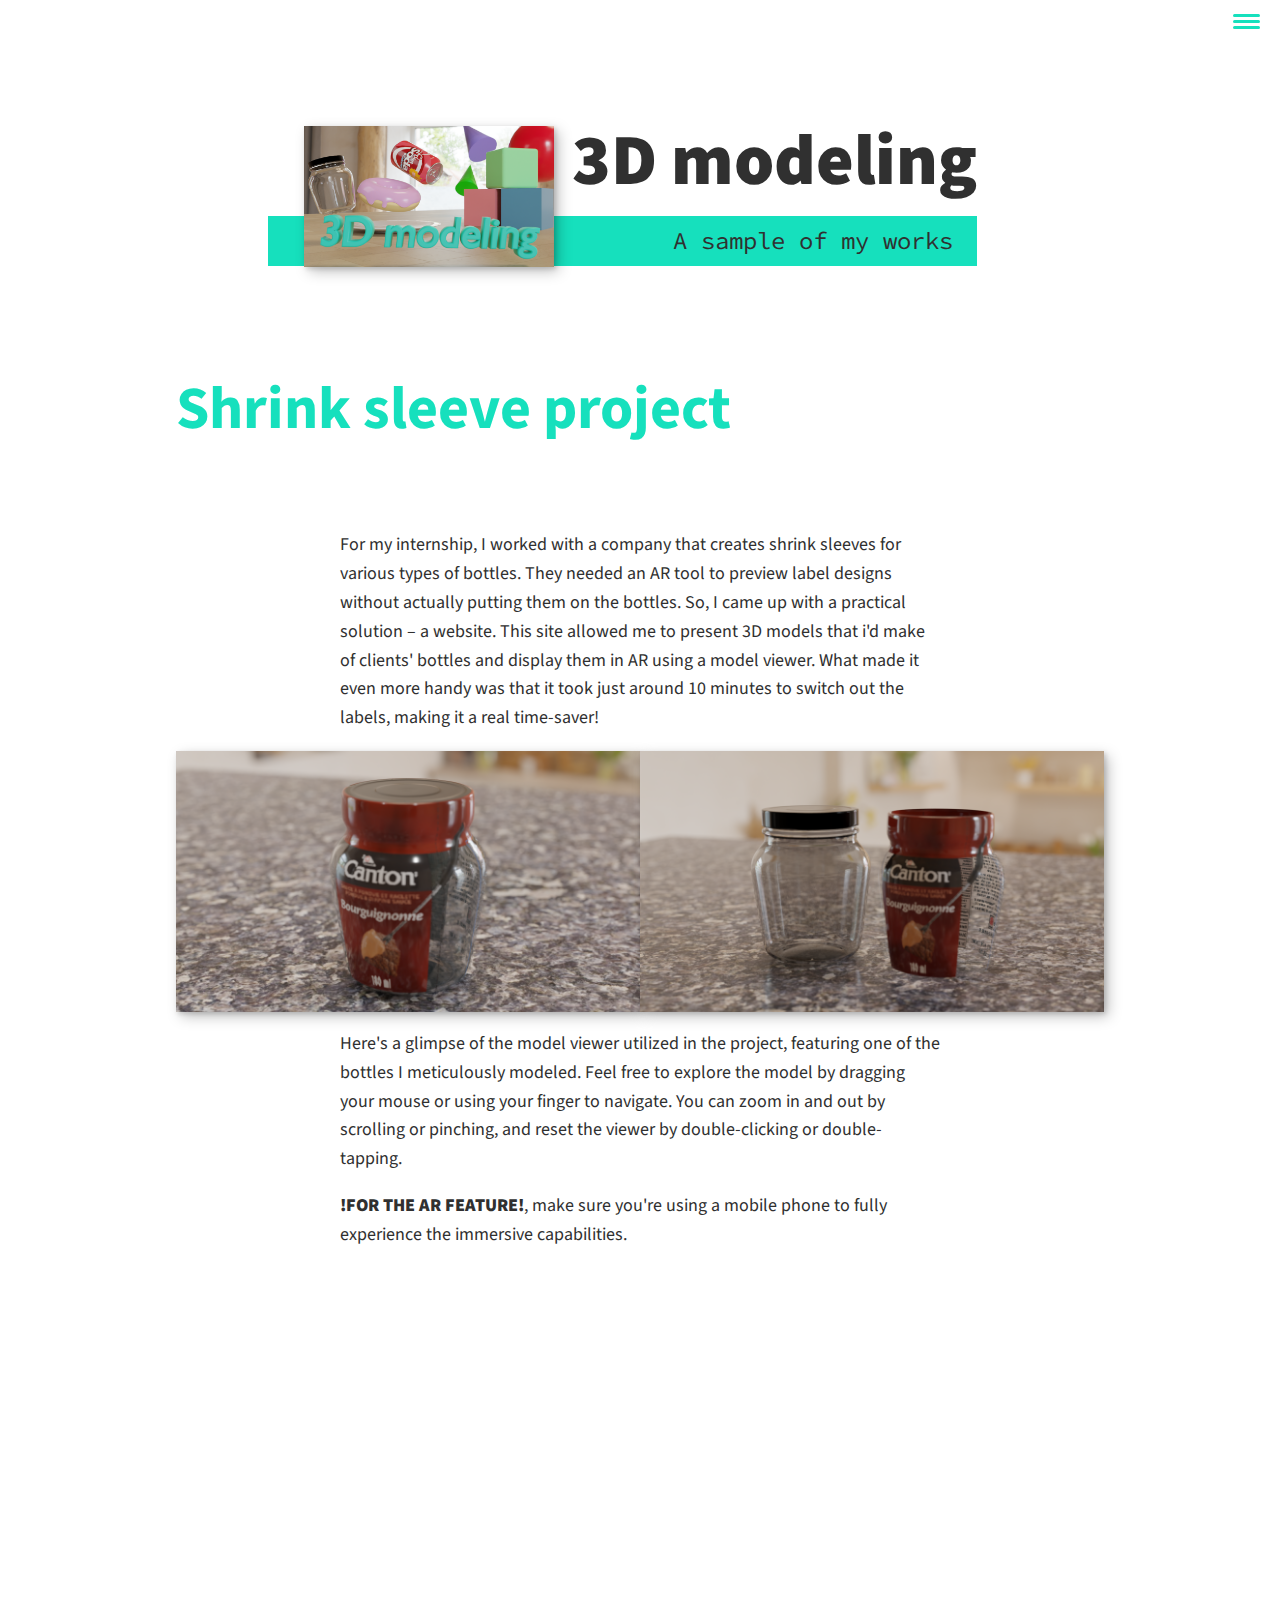
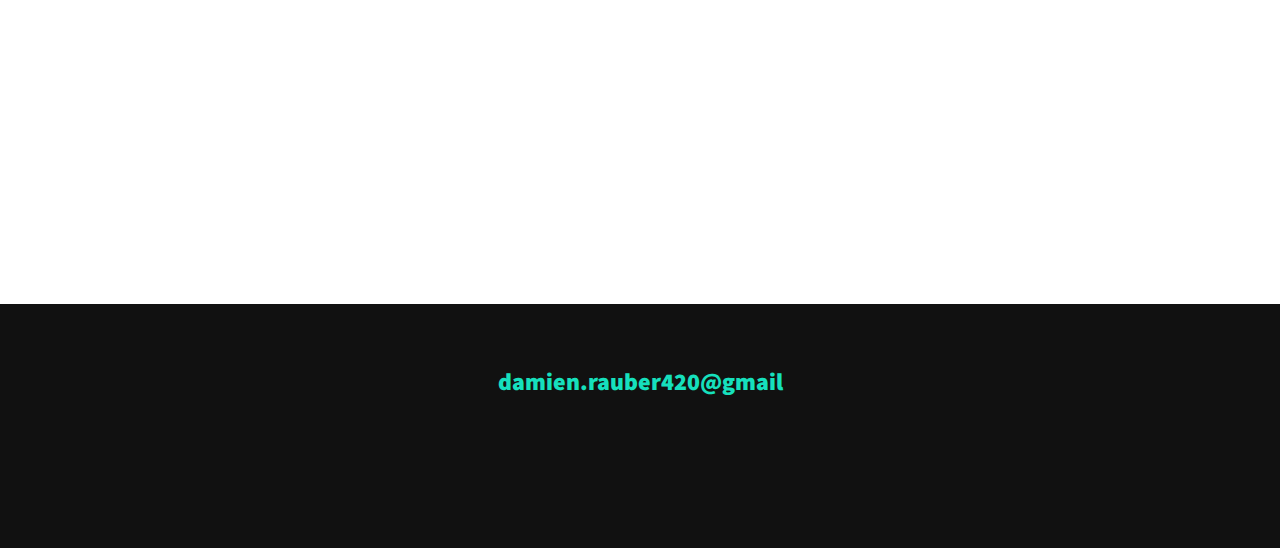
==== 3d_modeling_page.html @ b36ffe8a "Update 3d_modeling_page.html" ====
<!DOCTYPE html>
<html lang="en">
    <head>
	    <meta charset="UTF-8">
		<meta name="viewport" content="width=device-width, initial-scale=1.0">
		<title>Damien Rauber portfolio</title>
		<link rel="stylesheet"
		href="https://cdnjs.cloudflare.com/ajax/libs/normalize/7.0.0/normalize.min.css">
		<link rel="stylesheet"
		href="https://cdnjs.cloudflare.com/ajax/libs/font-awesome/5.11.2/css/all.css" integrity="sha256-46qynGAkLSFpVbEBog43gvNhfrOj+BmwXdxFgVK/Kvc=" crossorigin="anonymous"/>
	   
	   <!-- Model Viewer -->
	   <script type="module"
	   src="https://ajax.googleapis.com/ajax/libs/model-viewer/3.3.0/model-viewer.min.js"></script>
		
		<!-- update with own fonts later -->
		<link href="https://fonts.googleapis.com/css?family=Source+Code+Pro:400,900|Source+Sans+Pro:300,900&display=swap" rel="stylesheet">
		
		
		<link rel="stylesheet" href="css/style.css">
	
	
</head>
	<body>
		<header>
			<div class="logo">
				<img src="assets/images/portfolio_title.png" alt="">
			</div>
			<button class="nav-toggle" aria-label="toggle navigation">
				<span class="hamburger"></span>
			</button>
			<nav class="nav">
				<ul class="nav__list">
					<li class="nav__item"><a href="index.html" class="nav__link">Home</a></li>
					<li class="nav__item"><a href="index.html#services" class="nav__link">My service</a></li>
					<li class="nav__item"><a href="index.html#about" class="nav__link">About me</a></li>
					<li class="nav__item"><a href="index.html#work" class="nav__link">My works</a></li>
				</ul>
			</nav>
		</header>
		
		<!-- Introduction -->
		<section class ="intro" id="home">
			<h1 class="section__title section__title--intro">
				<strong>3D modeling</strong>
			</h1>
			<p class="section__subtitle section__subtitle--intro">A sample of my works</p>
			<img src="assets/images/3D_modeling_image.png" alt="The banner for my 3D modeling works" class="intro__img">
		</section>
		
		<div class="portfolio-item-individual">
			<h2 class="section__title section__title--services">Shrink sleeve project</h2>
			<p>For my internship, I worked with a company that creates shrink sleeves for various types of bottles. 
			They needed an AR tool to preview label designs without actually putting them on the bottles. 
			So, I came up with a practical solution – a website. This site allowed me to present 3D models that i'd make of clients' bottles and display them in AR using a model viewer.
			What made it even more handy was that it took just around 10 minutes to switch out the labels, making it a real time-saver!</p>
			
			<div class="portfolio">
				<img src="assets/images/portfolio_works/Canton_01.png" alt="a 3d model of a sauce bottle" class="portfolio_item_image">
				<img src="assets/images/portfolio_works/Canton_label_sbs.png" alt="a 3d model of a sauce bottle and label" class="portfolio_item_image">
			</div>
			
			<p>Here's a glimpse of the model viewer utilized in the project, featuring one of the bottles I meticulously modeled.
			Feel free to explore the model by dragging your mouse or using your finger to navigate. You can zoom in and out by scrolling or pinching,
			and reset the viewer by double-clicking or double-tapping.</p>
			
			<p><strong>!FOR THE AR FEATURE!</strong>, make sure you're using a mobile phone to fully experience the immersive capabilities.</p>
			
			<model-viewer 
			class="model_viewer"
			alt="Canton bottle 3D model"
			src="assets/models/canton_bottle.glb"
			camera-controls touch-action="pan-y" 
			ar
			ar-modes="webxr scene-viewer quick-look"
			ar environment-image="assets/environment/poly_haven_studio_1k.hdr">
			
			</model-viewer>
		
		</div>
	 
	 <!-- Footer -->
	 <footer class="footer">
		<a href="mailto:damien.rauber420@gmail.com" class="footer__link">damien.rauber420@gmail</a>
		<ul class="social-list">
			<li class="social-list__item">
				<a class="social-list__link" href="https://facebook.com">
					<i class="fa-brands fa-facebook"></i>
				</a>
			</li>
			
			<li class="social-list__item">
				<a class="social-list__link" href="<!-- put link to website here -->">
					<!-- Put new icons from font awesome here -->
				</a>
			</li>
		</ul>
	 </footer>
	 
	 <script src="js/index.js"></script>
	 
	</body>
</html>
---- css/style.css ----
*,
*::before,
*::after {
	box-sizing: border-box;
}

/* custom properties, update for own design */

:root {
	--ff-primary: 'Source Sans Pro', sans-serif; 
	--ff-secondary:'Source Code Pro', monospace;
	
	--fw-reg: 300;
	--fw-bold: 900;
	
	--clr-light: #fff;
	--clr-dark: #303030;
	--clr-accent: #16e0bd;
	
	--fs-h1: 3rem;
	--fs-h2: 2.23rem;
	--fs-h3: 1.25rem;
	--fs-body: 1rem;
	
	--bs: 0.25em 0.25em 0.75em rgba(0,0,0,.25),
	0.125em 0.125em 0.25em rgba(0,0,0,.15);
	
}

@media (min-width: 800px) {
	:root {
		--fs-h1: 4.5rem;
		--fs-h2: 3.75rem;
	    --fs-h3: 1.5rem;
		--fs-body: 1.125rem;
	}
}

/* General styles */


html {
	scroll-behavior: smooth;
}

body {
	background: var(--clr-light);
	color: var(--clr-dark);
	margin: 0;
	font-family: var(--ff-primary);
	font-size: var(--fs-body);
	line-height: 1.6;
}

section {
	padding: 5em 2em;
}

img {
	display: block;
	max-width: 100%;
}

strong {font-weight: var(--fw-bold)}

:focus {
	outline: 3px solid var(--clr-accent);
	outline-offset: 3px;
}

/* Buttons */

.btn {
	display: inline-block;
	padding: .5em 2.5em;
	background: var(--clr-accent);
	color: var(--clr-dark);
	text-decoration: none;
	cursor: pointer;
	font-size: .8em;
	text-transform: uppercase;
	letter-spacing: 2px;
	font-weight: var(--fw-bold);
	transition: transform 200ms ease-in-out;
}

.btn:hover {
	transform: scale(1.1)
}

/* Typography */

h1,
h2,
h3 {
	line-height: 1;
	margin: 0;
}

h1 { font-size: var(--fs-h1) }
h2 { font-size: var(--fs-h2) }
h3 { font-size: var(--fs-h3) }

.section__title{
	margin-bottom: .25em;
}

.section__title--intro {
	font-weight: var(--fw-reg);
}

.section__title--intro strong {
	display: block;
}

.section__subtitle{
	margin: 0;
	font-size: var(--fs-h3);
}

.section__subtitle--intro,
.section__subtitle--about {
	background: var(--clr-accent);
	padding: .25em 1em;
	font-family: var(--ff-secondary);
	margin-bottom: 1em;
}
.sec
tion__subtitle--work {
	color: var(--clr-accent);
	font-weight: var(--fw-bold);
	margin-bottom: 1em;
}

/* Header */

header {
	display: flex;
	justify-content: space-between;
	padding: 1em;
}

.logo {
	max-width: 100px;
}

.nav {
	position: fixed;
	background: var(--clr-dark);
	color: var(--clr-light);
	top: 0;
	bottom: 0;
	left: 0;
	right: 0;
	z-index: 100;
	
	transform: translateX(100%);
	transition: transform 250ms cubic-bezier(.5, 0, .5, 1);
}

.nav__list {
	list-style: none;
	display: flex;
	height: 100%;
	flex-direction: column;
	justify-content: space-evenly;
	align-items: center;
	margin: 0;
	padding: 0;
}

.nav__list {
	color: inherit;
	font-weight: var(--fw-bold);
	font-size: var(--fs-h2);
	text-decoration: none;
}

.nav__link:hover {
	color: var(--clr-accent);
}

.nav-toggle {
	padding: .5em;
	background: transparent;
	border: 0;
	cursor: pointer;
	position: absolute;
	right: 1em;
	top: 1em;
	z-index: 1000;
}

.nav-open .nav {
	transform: translateX(0);
}

.nav-open .nav-toggle {
	position: fixed;
}

.nav-open .hamburger {
	transform: rotate(.625turn);
}

.nav-open .hamburger::before {
	transform: rotate(90deg) translateX(-6px);
}

.nav-open .hamburger::after {
	opacity: 0;
}



.hamburger {
	display: block;
	position: relative;
}

.hamburger,
.hamburger::before,
.hamburger::after {
	background: var(--clr-accent);
	width: 2em;
	height: 3px;
	border-radius: 1em;
	transition: transform 250ms ease-in-out;
}

.hamburger::before,
.hamburger::after {
	content: '';
	position: absolute;
	left: 0;
	right:0;
}

.hamburger::before{ top: 6px; }
.hamburger::after { bottom: 6px } 

/* Intro section */

.intro {
	position: relative;
}

.intro__img {
	box-shadow: var(--bs);
}

.section__subtitle--intro {
	display: inline-block;
}

@media (min-width: 600px) {
	.intro {
		display: grid;
		width: min-content;
		margin: 0 auto;
		column-gap: 1em;
		grid-template-areas: "img title" "img subtitle";
		grid-template-columns: min-content max-content;
	}
	
	.intro__img {
		grid-area: img;
		min-width: 250px;
		position: relative;
		z-index: 2;
	}
	
	.section__subtitle--intro{
		align-self: start;
		grid-column: -1 / 1;
		grid-row: 2;
		text-align: right;
		position: relative;
		left: -1.5em;
		width: calc(100% + 1.5em);
	}
}


/* My services section */

.my-services {
	background-color: var(--clr-dark);
	background-image: url(../assets/images/My_serv_backg.png);
	background-size: cover;
	background-blend-mode: multiply;
	color: var(--clr-light);
	text-align: center;
}

.section__title--services {
	color: var(--clr-accent);
	position: relative;
}

.section__title--services::after {
	content: '';
	display: block;
	width: 2em;
	height: 1px;
	margin: 0.5em auto 1em;
	background: var(--clr-light);
	opacity: 0.25;
}

.services {
	margin-bottom: 4em;
}

.service {
	max-width: 500px;
	margin: 0 auto;
}


@media (min-width: 800px) {
	.services {
		display: flex;
		max-width: 1000px;
		margin-left: auto;
		margin-right: auto;
	}
	
	.service + .service {
		margin-left: 2em;
	} 
}


.about-me {
	max-width: 1000px;
	margin: 0 auto;
}

.about-me__img {
	box-shadow: var(--bs);
}

@media (min-width: 600px) {
	.about-me {
		display: grid;
		grid-template-columns: 1fr 200px;
		grid-template-areas: 
			"title img"
			"subtitle img"
			"text img";
		column-gap: 2em;
	}

	.section__title--about {
		grid-area: title;
	}
	
	.section__subtitle--about {
		grid-column: 1 / -1;
		grid-row: 2;
		position: relative;
		left: -1em;
		width: calc(100% + 2em);
		padding-left: 1em;
		padding-right: calc(200px + 4em);
	}
	
	.about-me__img {
		grid-area: img;
		position: relative;
		z-index: 2;
	}
}
	
	
/* My Work */

.my-work {
	background-color: var(--clr-dark);
	color: var(--clr-light);
	text-align: center;
}

.portfolio {
	display: grid;
	grid-template-columns: repeat(auto-fit, minmax(300px, 1fr));
}

.portfolio__item {
	background: var(--clr-accent);
	overflow: hidden;
}

.portfolio__img {
	transition: transform 750ms cubic-bezier(.5, 0, .5, 1),
	opacity 250ms linear; 
}

.portfolio__item:focus {
	position: relative;
	z-index: 2;
}

.portfolio__img:hover,
.portfolio__item:focus .portfolio__img {
	transform: scale(1.2);
	opacity: .75;
}


/* footer */

.footer {
	background: #111;
	color: var(--clr-accent);
	text-align: center;
	padding: 2.5em 0;
	font-size: var(--fs-h3);
}
.footer a {
	color : inherit;
	text-decoration: none;
	}
	
.footer__link {
	font-weight: var(--fw-bold);
}

.footer-link:hover,
.social-list__link:hover {
	opacity: .7;
}

.footer-link:hover {
	text-decoration: underline;
}

.social-list {
	list-style: none;
	display: flex;
	justify-content: center;
	margin: 2em 0 0;
	padding: 0;
}

.social-list__item {
	margin: 0 .5em;
}

.social-list__link {
	padding: .5em;
}


/* individual portfolio item style */


.portfolio-item-individual {
	padding: 0 2em 2em;
	max-width: 1000px;
	margin: 0 auto;
}

.portfolio-item-individual p {
	max-width: 600px;
	margin-left: auto;
	margin-right: auto;
}

.portfolio_item_image {
	box-shadow: var(--bs);
}


.model_viewer {
	width: 400px;
    height: 600px;
	margin: auto;
	background-color: unset;
	display: flex;
	flex-direction: column;
	justify-content: space-around;
	align-items: center;
}


.video_player {
	width: 560px;
	height: 315px;
	display: block;
	margin-left: auto;
	margin-right: auto;
	text-align: center;
}
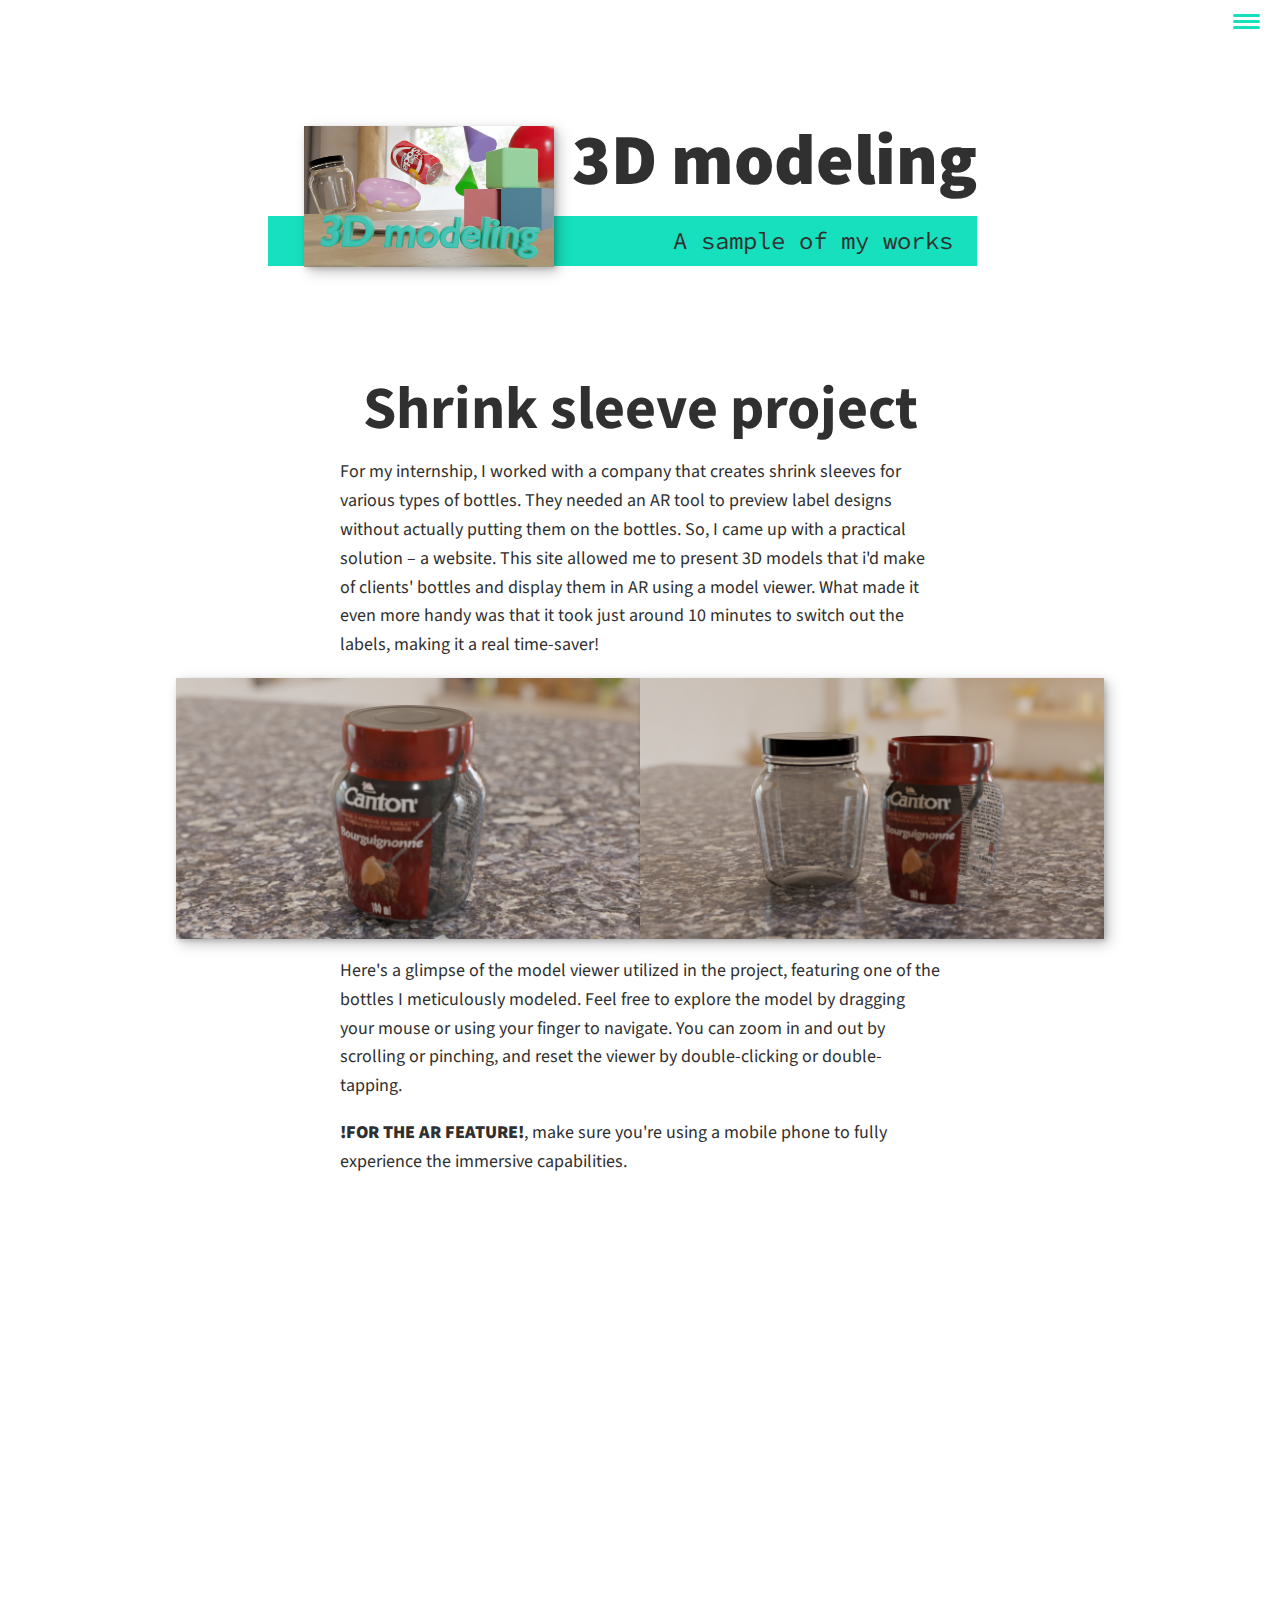
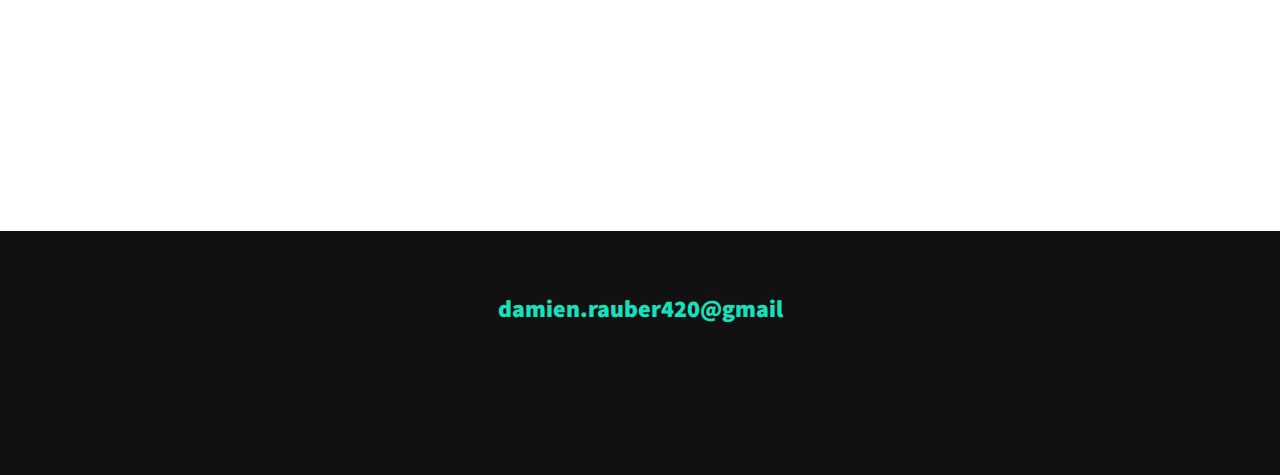
==== commit 3a9392f0: "update style css and 3d html" ====
--- a/3d_modeling_page.html
+++ b/3d_modeling_page.html
@@ -49,7 +49,9 @@
 		</section>
 		
 		<div class="portfolio-item-individual">
-			<h2 class="section__title section__title--services">Shrink sleeve project</h2>
+			<div>
+				<h2 class="portfolio_item_title">Shrink sleeve project</h2>
+			</div>
 			<p>For my internship, I worked with a company that creates shrink sleeves for various types of bottles. 
 			They needed an AR tool to preview label designs without actually putting them on the bottles. 
 			So, I came up with a practical solution – a website. This site allowed me to present 3D models that i'd make of clients' bottles and display them in AR using a model viewer.
--- a/css/style.css
+++ b/css/style.css
@@ -486,10 +486,16 @@
 
 
 .video_player {
-	width: 560px;
-	height: 315px;
-	display: block;
-	margin-left: auto;
-	margin-right: auto;
+	display: flex;
+	justify-content: center;
+	align-items: center;
+	margin: 0 auto;
+	max-width: 600px;
+}
+
+
+.portfolio_item_title {
+	color: var(--clr-dark);
 	text-align: center;
-}
+	margin: 0 auto;
+}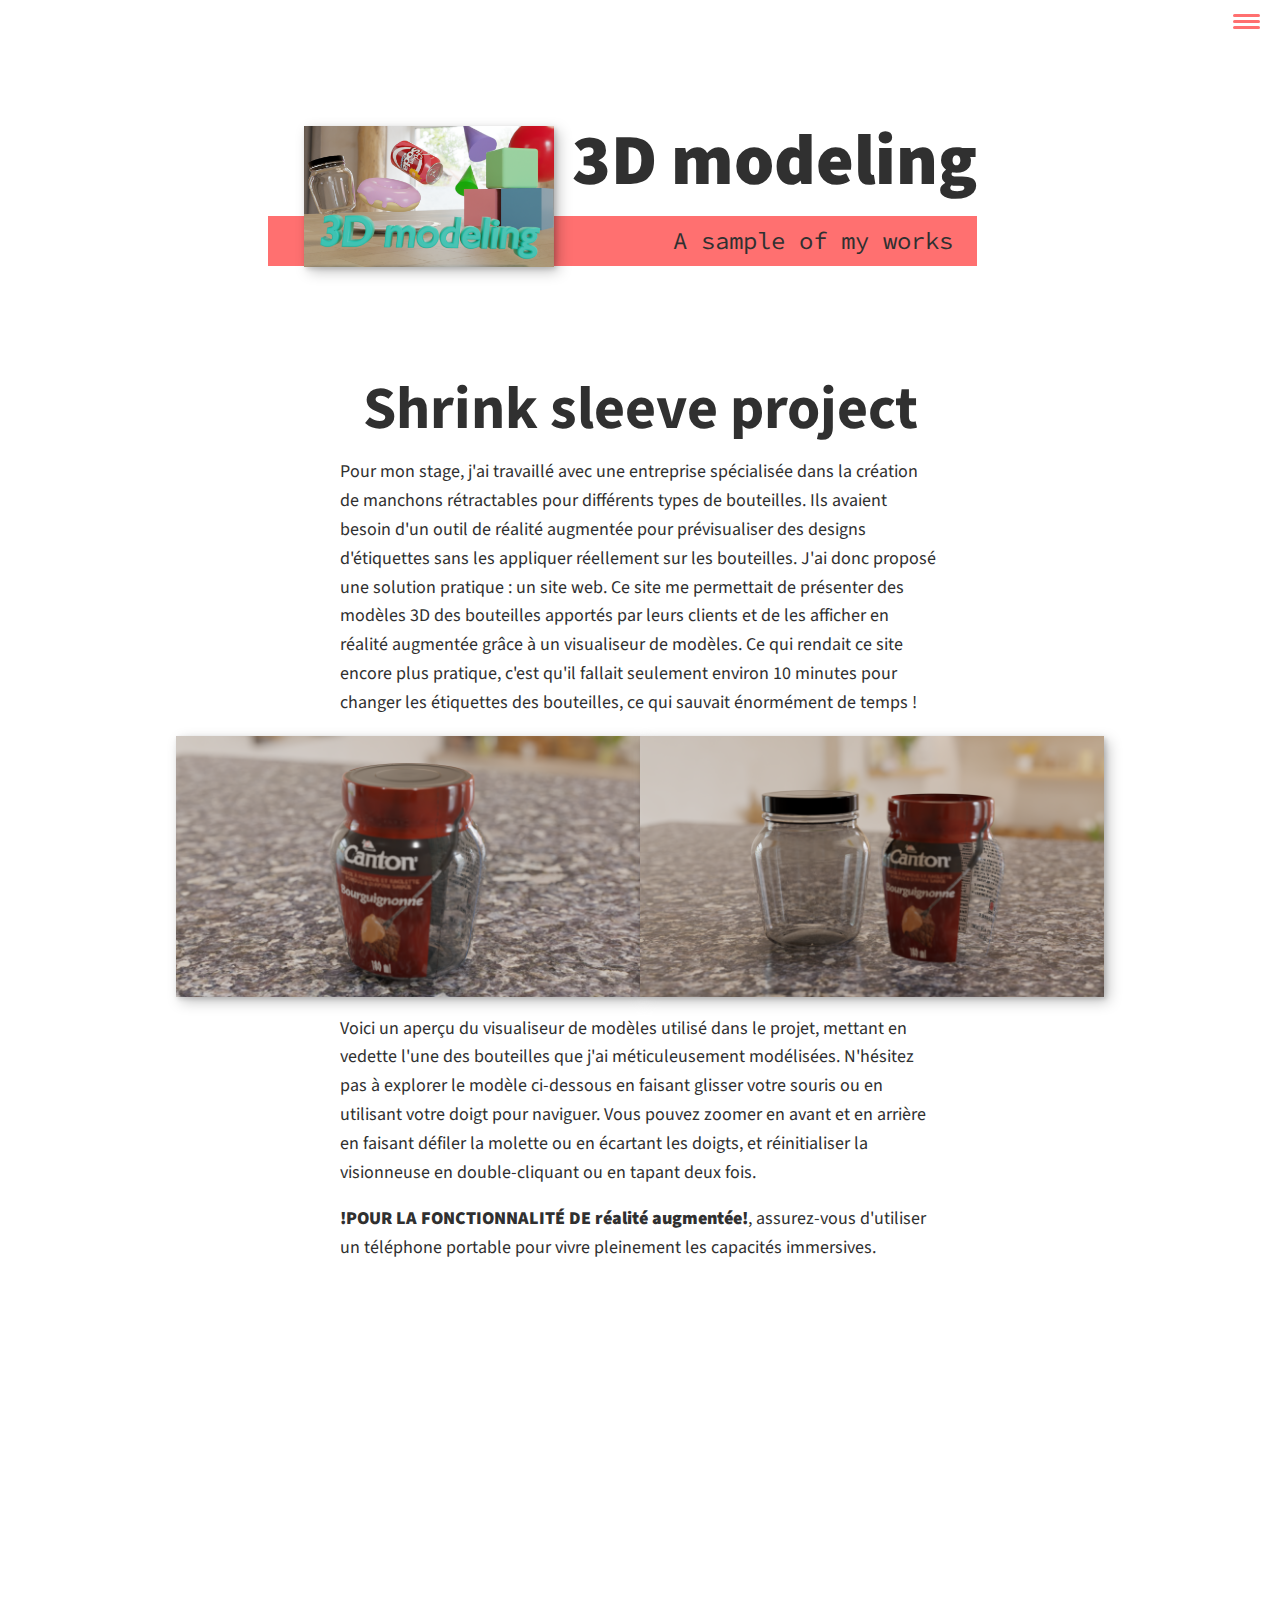
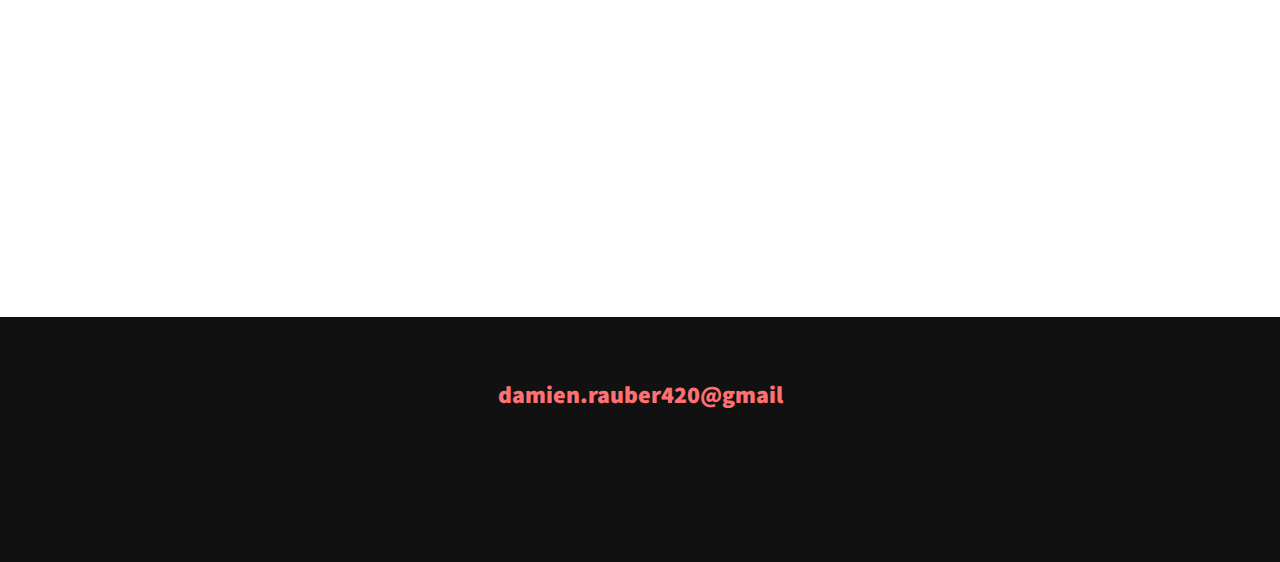
==== commit 41d8be94: "Update 3d_modeling_page.html" ====
--- a/3d_modeling_page.html
+++ b/3d_modeling_page.html
@@ -52,21 +52,23 @@
 			<div>
 				<h2 class="portfolio_item_title">Shrink sleeve project</h2>
 			</div>
-			<p>For my internship, I worked with a company that creates shrink sleeves for various types of bottles. 
-			They needed an AR tool to preview label designs without actually putting them on the bottles. 
-			So, I came up with a practical solution – a website. This site allowed me to present 3D models that i'd make of clients' bottles and display them in AR using a model viewer.
-			What made it even more handy was that it took just around 10 minutes to switch out the labels, making it a real time-saver!</p>
+			<p>Pour mon stage, j'ai travaillé avec une entreprise spécialisée dans la création de manchons rétractables pour différents
+			types de bouteilles. Ils avaient besoin d'un outil de réalité augmentée pour prévisualiser des designs d'étiquettes sans les
+			appliquer réellement sur les bouteilles. J'ai donc proposé une solution pratique : un site web. Ce site me permettait de
+			présenter des modèles 3D des bouteilles apportés par leurs clients et de les afficher en réalité augmentée grâce
+			à un visualiseur de modèles. Ce qui rendait ce site encore plus pratique, c'est qu'il fallait seulement environ 10 minutes
+			pour changer les étiquettes des bouteilles, ce qui sauvait énormément de temps !</p>
 			
 			<div class="portfolio">
 				<img src="assets/images/portfolio_works/Canton_01.png" alt="a 3d model of a sauce bottle" class="portfolio_item_image">
 				<img src="assets/images/portfolio_works/Canton_label_sbs.png" alt="a 3d model of a sauce bottle and label" class="portfolio_item_image">
 			</div>
 			
-			<p>Here's a glimpse of the model viewer utilized in the project, featuring one of the bottles I meticulously modeled.
-			Feel free to explore the model by dragging your mouse or using your finger to navigate. You can zoom in and out by scrolling or pinching,
-			and reset the viewer by double-clicking or double-tapping.</p>
+			<p>Voici un aperçu du visualiseur de modèles utilisé dans le projet, mettant en vedette l'une des bouteilles que j'ai méticuleusement modélisées.
+			N'hésitez pas à explorer le modèle ci-dessous en faisant glisser votre souris ou en utilisant votre doigt pour naviguer. Vous pouvez zoomer en avant
+			et en arrière en faisant défiler la molette ou en écartant les doigts, et réinitialiser la visionneuse en double-cliquant ou en tapant deux fois.</p>
 			
-			<p><strong>!FOR THE AR FEATURE!</strong>, make sure you're using a mobile phone to fully experience the immersive capabilities.</p>
+			<p><strong>!POUR LA FONCTIONNALITÉ DE réalité augmentée!</strong>, assurez-vous d'utiliser un téléphone portable pour vivre pleinement les capacités immersives.</p>
 			
 			<model-viewer 
 			class="model_viewer"
--- a/css/style.css
+++ b/css/style.css
@@ -15,7 +15,7 @@
 	
 	--clr-light: #fff;
 	--clr-dark: #303030;
-	--clr-accent: #16e0bd;
+	--clr-accent: #ff7070;
 	
 	--fs-h1: 3rem;
 	--fs-h2: 2.23rem;
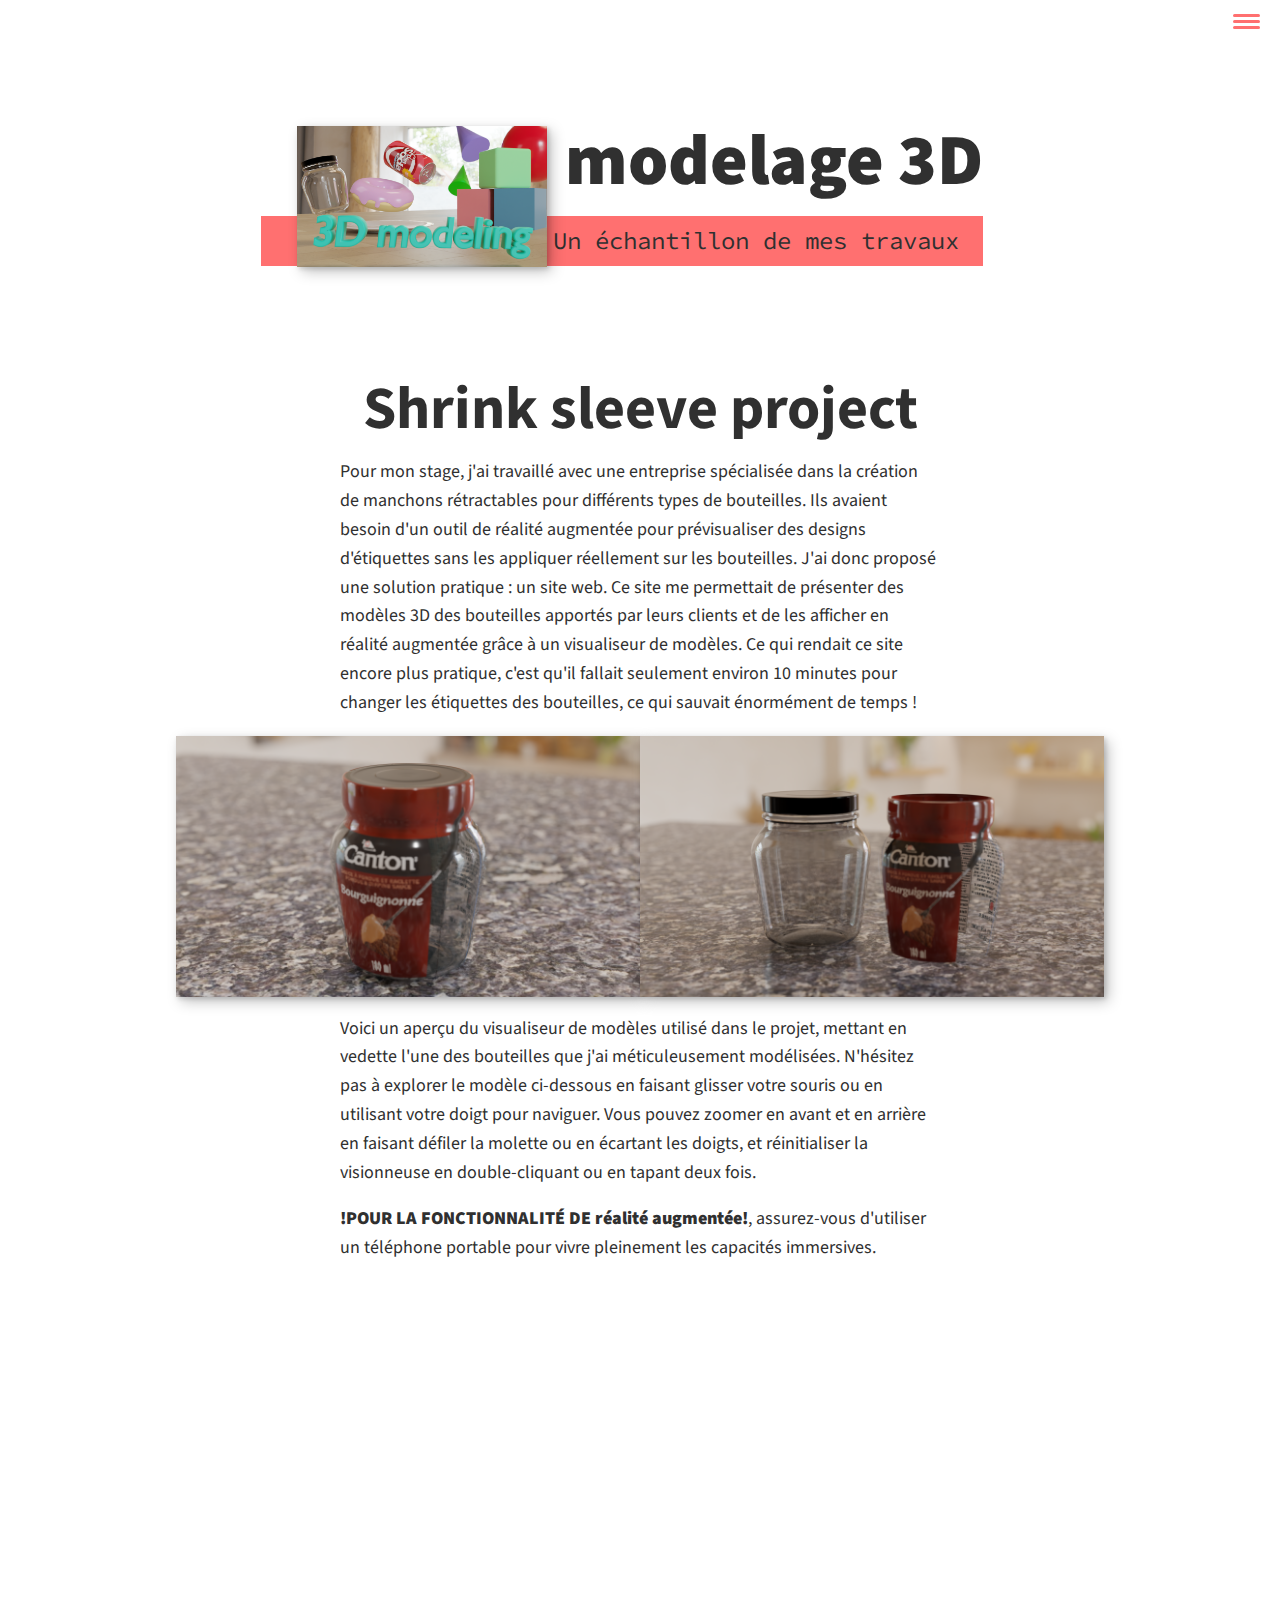
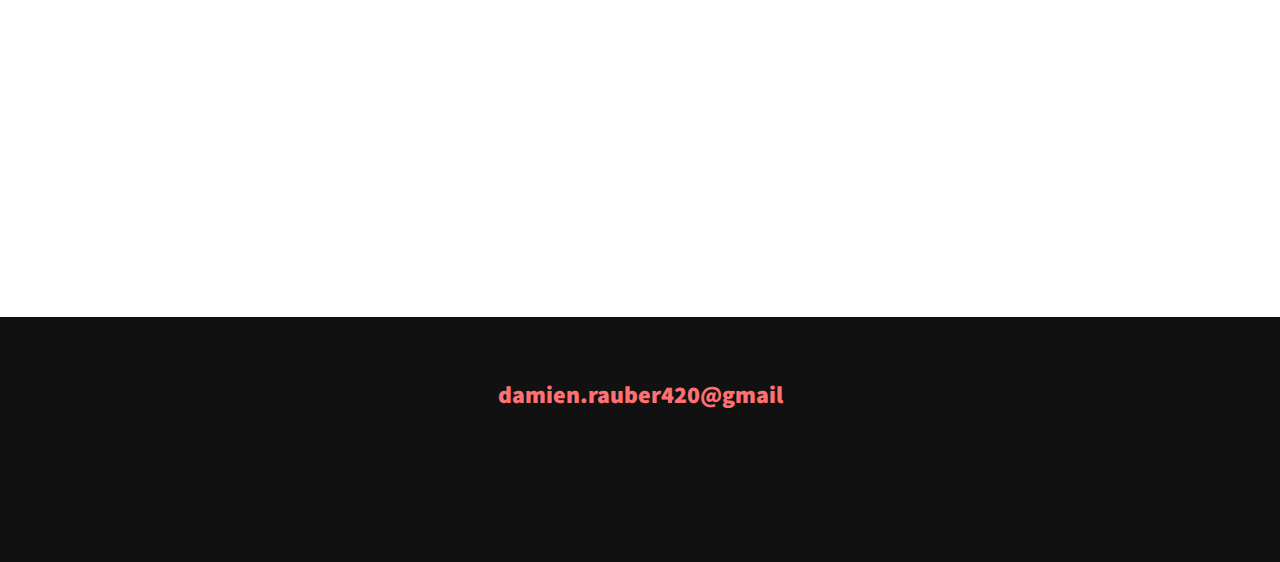
==== commit 11faa044: "Update 3d_modeling_page.html" ====
--- a/3d_modeling_page.html
+++ b/3d_modeling_page.html
@@ -42,9 +42,9 @@
 		<!-- Introduction -->
 		<section class ="intro" id="home">
 			<h1 class="section__title section__title--intro">
-				<strong>3D modeling</strong>
+				<strong>modelage 3D</strong>
 			</h1>
-			<p class="section__subtitle section__subtitle--intro">A sample of my works</p>
+			<p class="section__subtitle section__subtitle--intro">Un échantillon de mes travaux</p>
 			<img src="assets/images/3D_modeling_image.png" alt="The banner for my 3D modeling works" class="intro__img">
 		</section>
 		
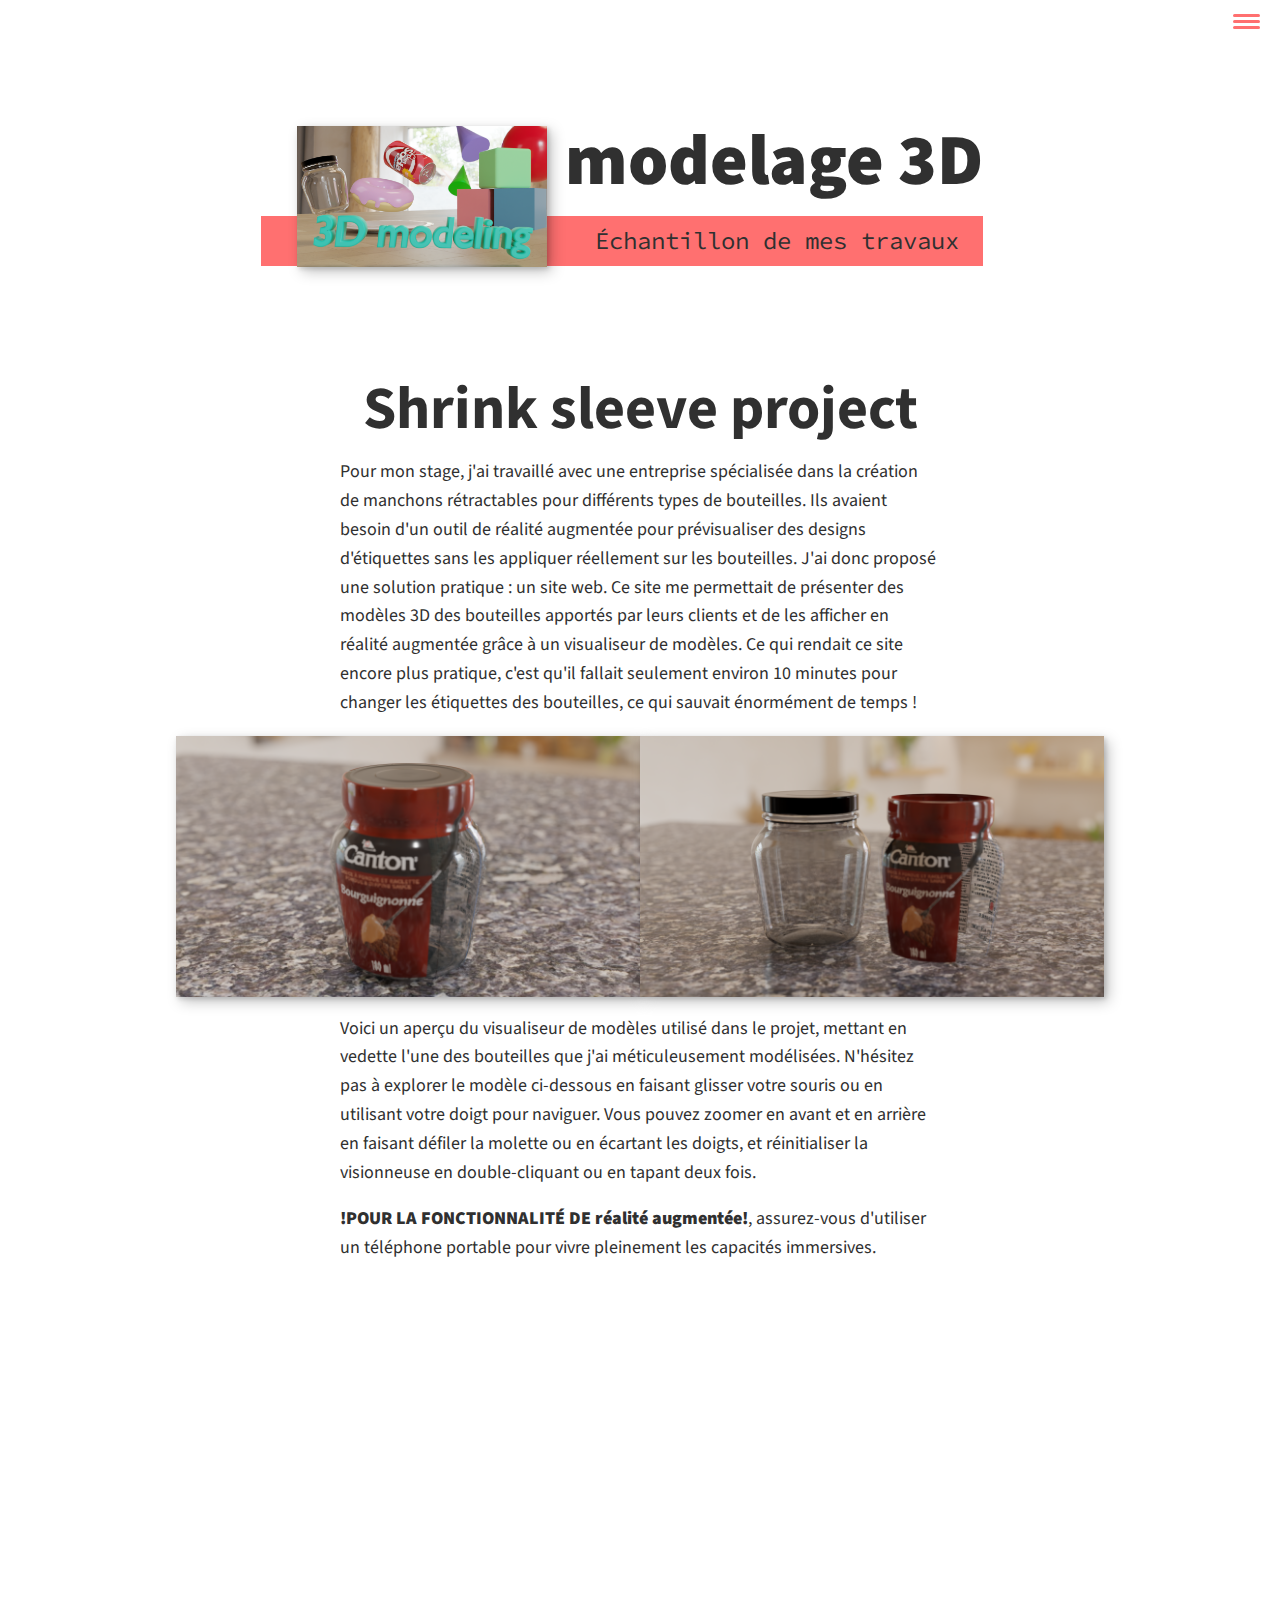
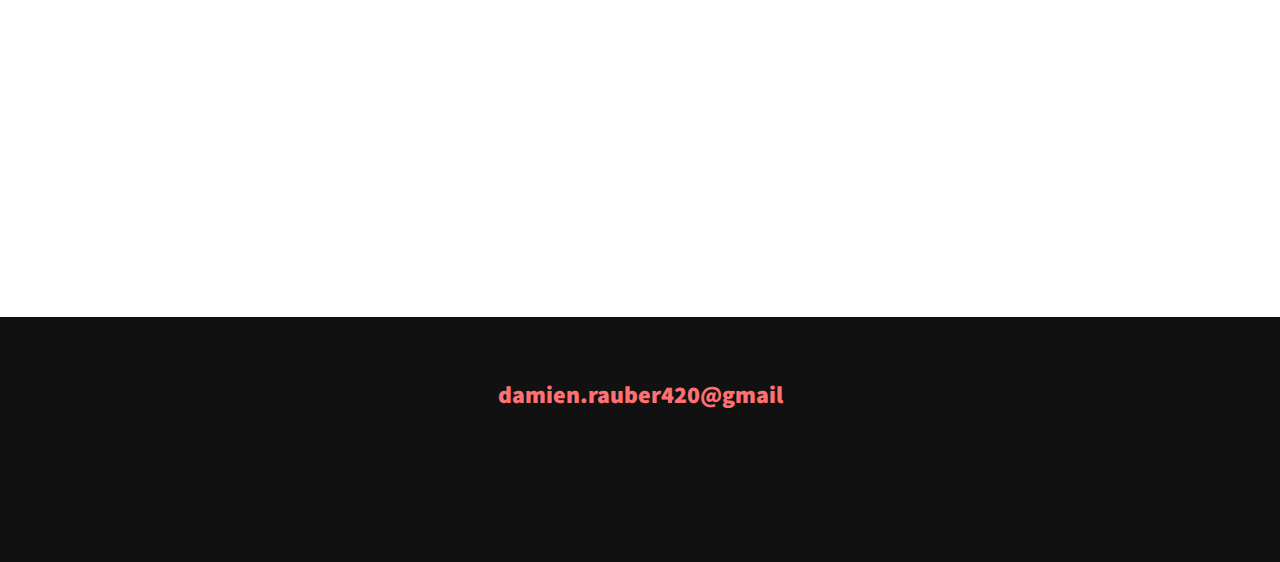
==== commit a9abbc46: "Update 3d_modeling_page.html" ====
--- a/3d_modeling_page.html
+++ b/3d_modeling_page.html
@@ -44,7 +44,7 @@
 			<h1 class="section__title section__title--intro">
 				<strong>modelage 3D</strong>
 			</h1>
-			<p class="section__subtitle section__subtitle--intro">Un échantillon de mes travaux</p>
+			<p class="section__subtitle section__subtitle--intro"> Échantillon de mes travaux</p>
 			<img src="assets/images/3D_modeling_image.png" alt="The banner for my 3D modeling works" class="intro__img">
 		</section>
 		
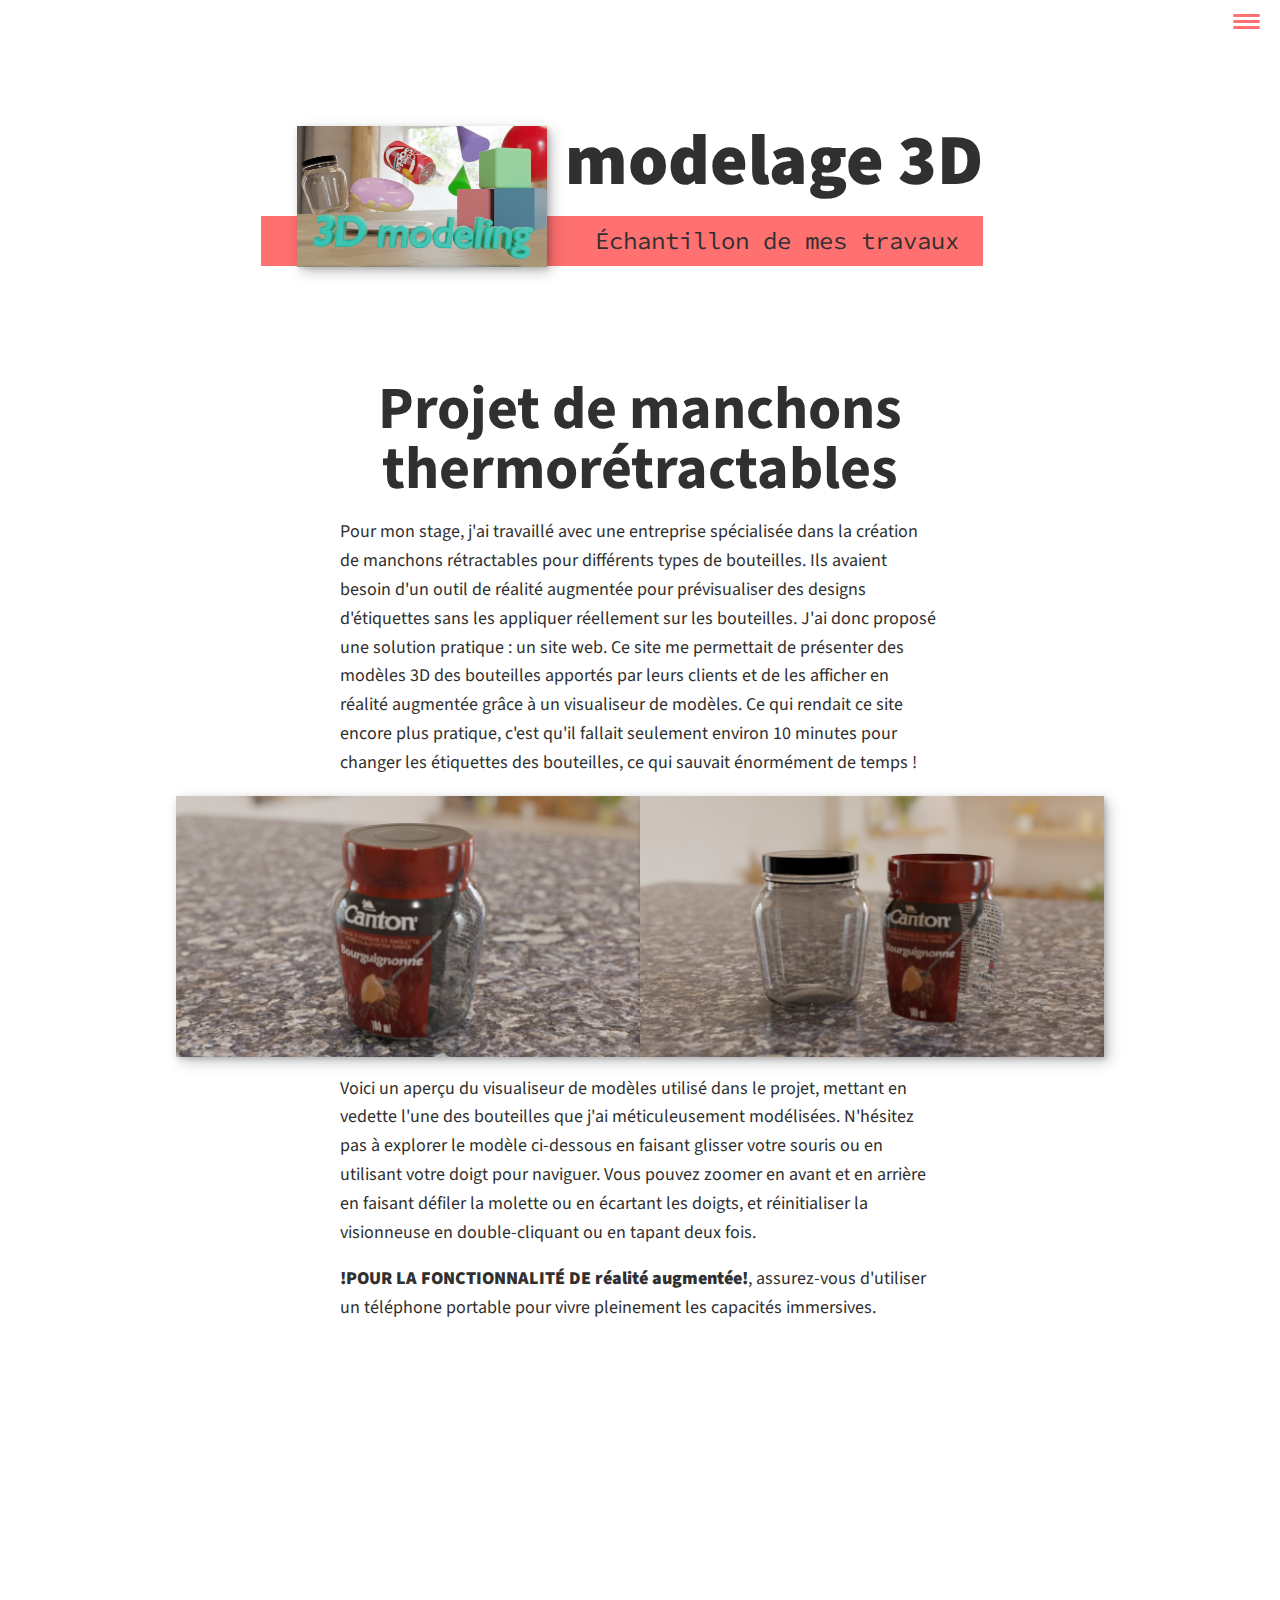
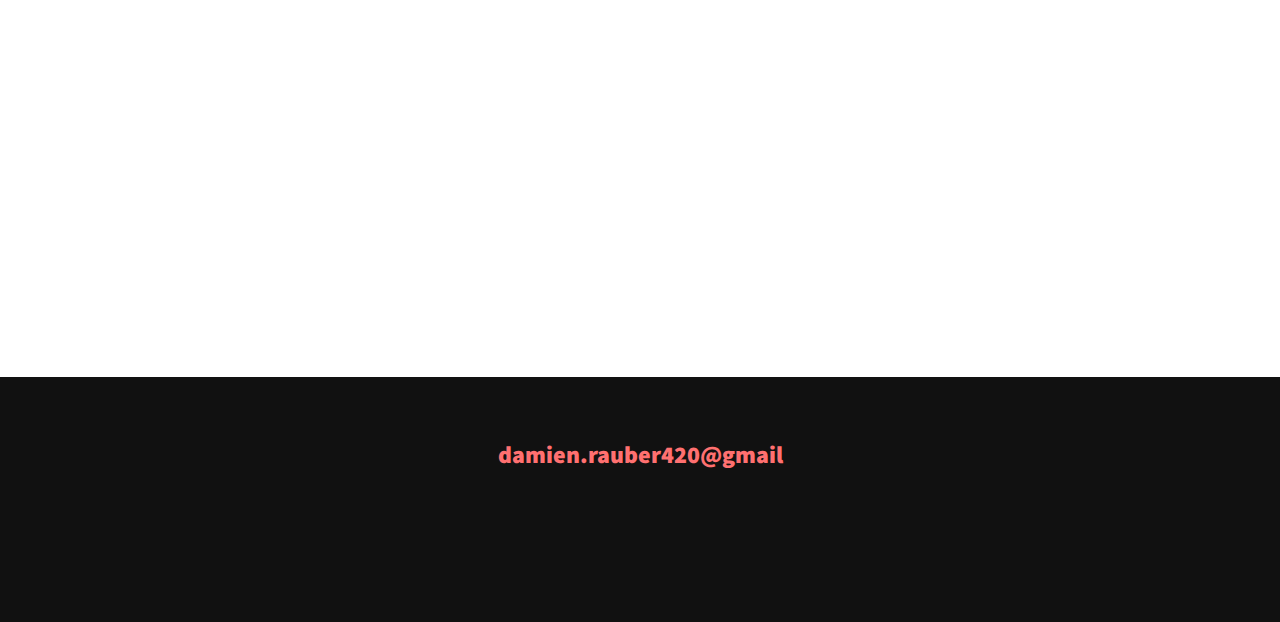
==== commit 67d7861d: "Update 3d_modeling_page.html" ====
--- a/3d_modeling_page.html
+++ b/3d_modeling_page.html
@@ -50,7 +50,7 @@
 		
 		<div class="portfolio-item-individual">
 			<div>
-				<h2 class="portfolio_item_title">Shrink sleeve project</h2>
+				<h2 class="portfolio_item_title">Projet de manchons thermorétractables</h2>
 			</div>
 			<p>Pour mon stage, j'ai travaillé avec une entreprise spécialisée dans la création de manchons rétractables pour différents
 			types de bouteilles. Ils avaient besoin d'un outil de réalité augmentée pour prévisualiser des designs d'étiquettes sans les
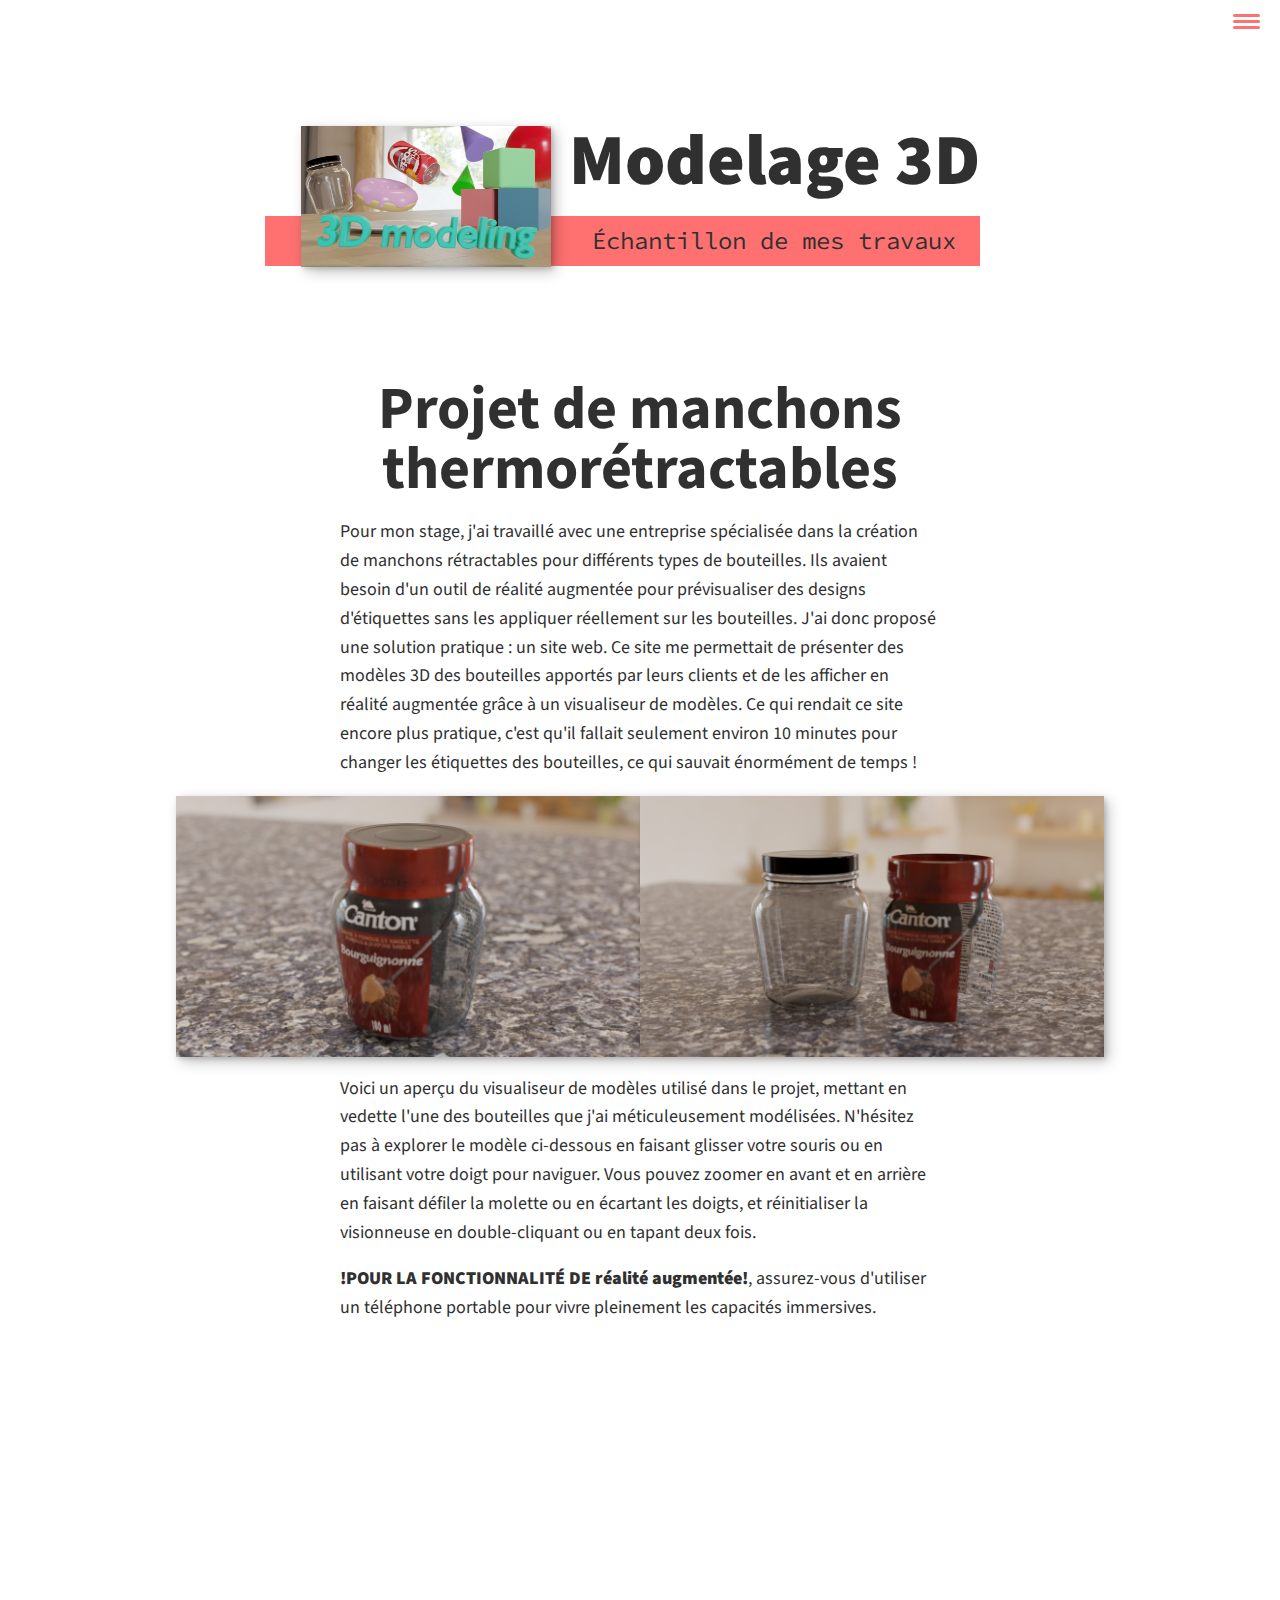
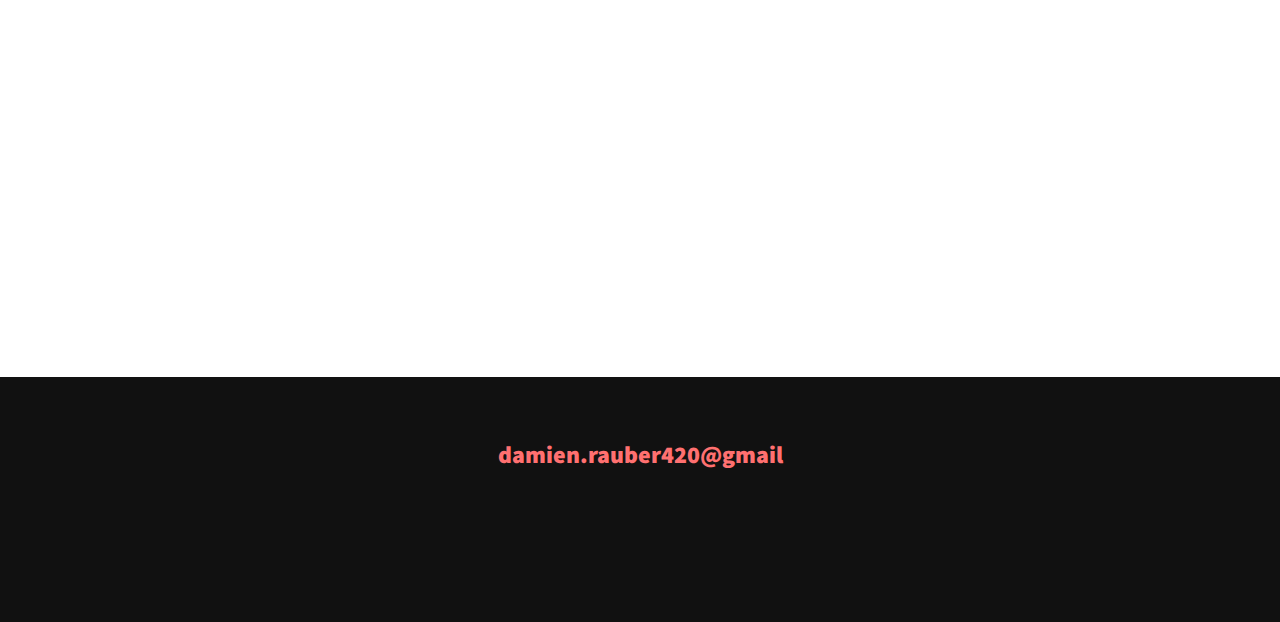
==== commit 1e7763ae: "updated model viewer" ====
--- a/3d_modeling_page.html
+++ b/3d_modeling_page.html
@@ -11,7 +11,7 @@
 	   
 	   <!-- Model Viewer -->
 	   <script type="module"
-	   src="https://ajax.googleapis.com/ajax/libs/model-viewer/3.3.0/model-viewer.min.js"></script>
+	   src="https://ajax.googleapis.com/ajax/libs/model-viewer/3.4.0/model-viewer.min.js"></script>
 		
 		<!-- update with own fonts later -->
 		<link href="https://fonts.googleapis.com/css?family=Source+Code+Pro:400,900|Source+Sans+Pro:300,900&display=swap" rel="stylesheet">
@@ -42,9 +42,11 @@
 		<!-- Introduction -->
 		<section class ="intro" id="home">
 			<h1 class="section__title section__title--intro">
-				<strong>modelage 3D</strong>
+				<strong>Modelage 3D</strong>
 			</h1>
+
 			<p class="section__subtitle section__subtitle--intro"> Échantillon de mes travaux</p>
+
 			<img src="assets/images/3D_modeling_image.png" alt="The banner for my 3D modeling works" class="intro__img">
 		</section>
 		
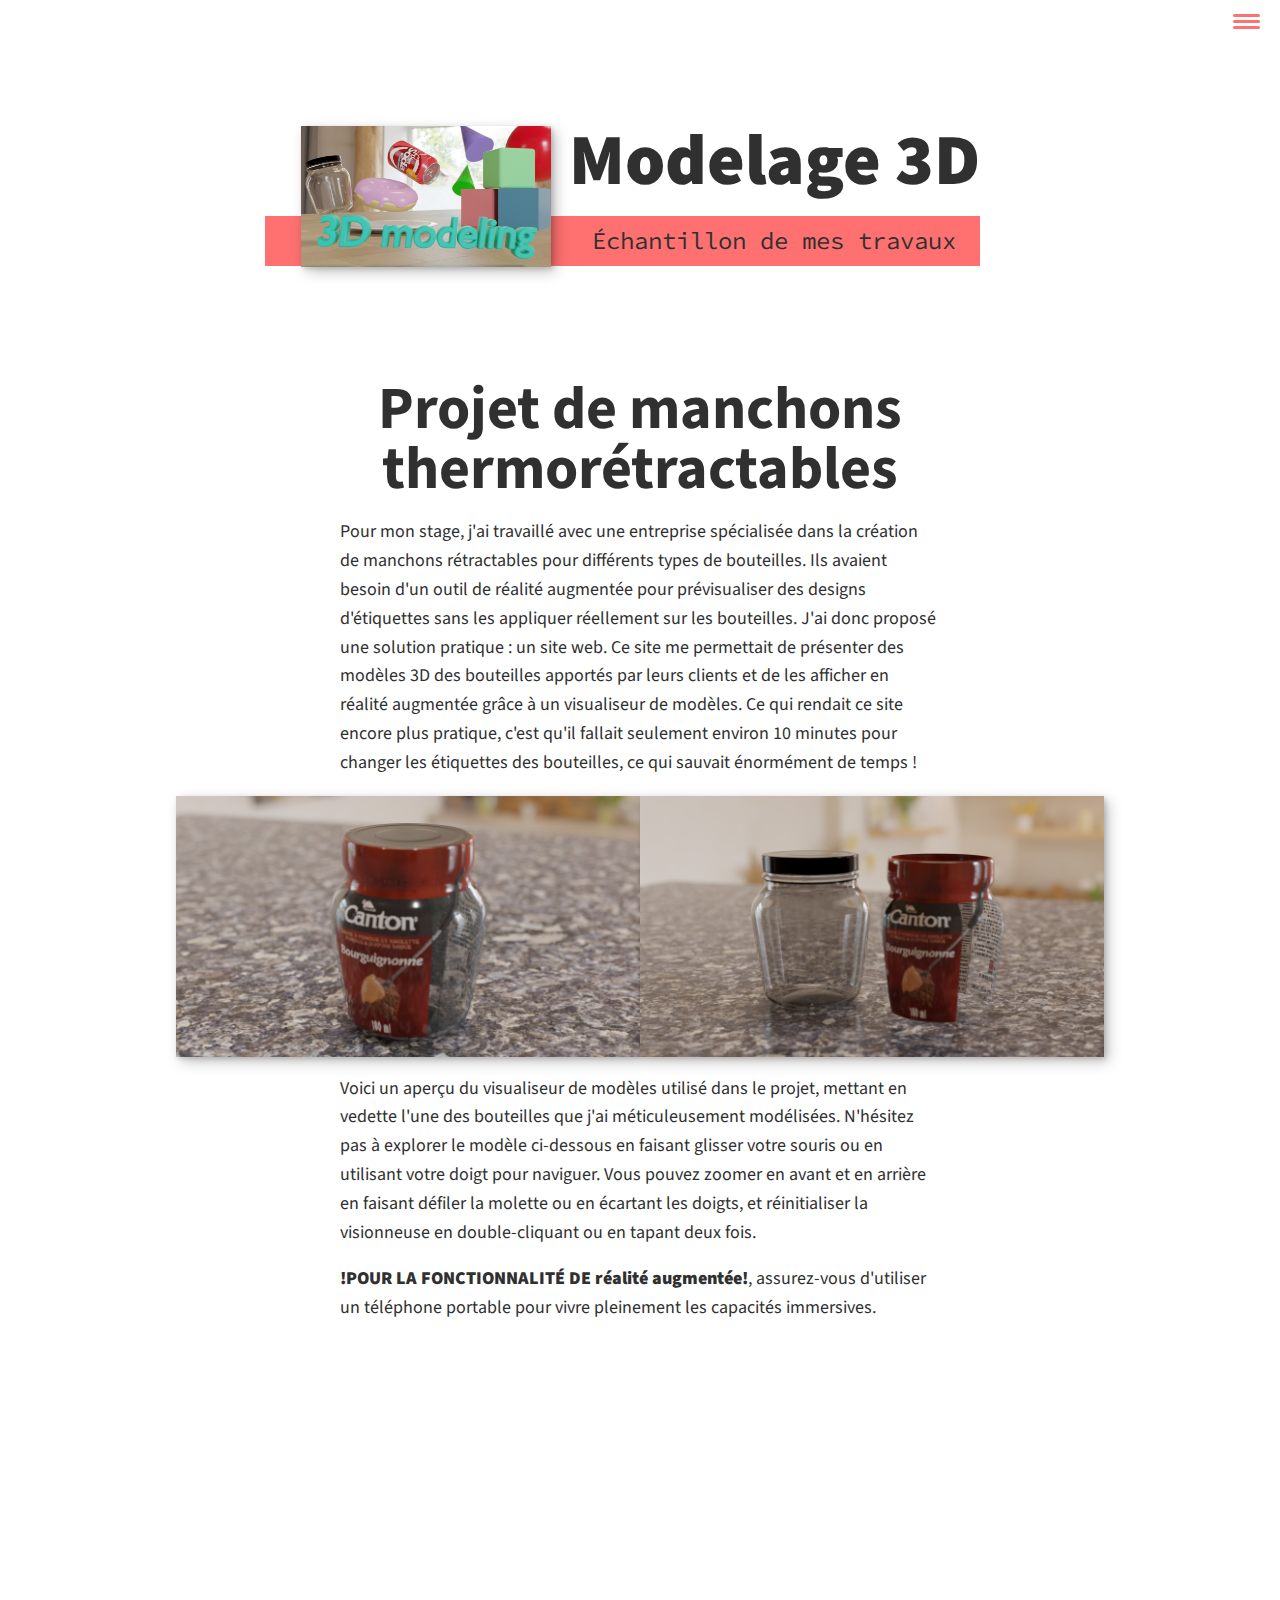
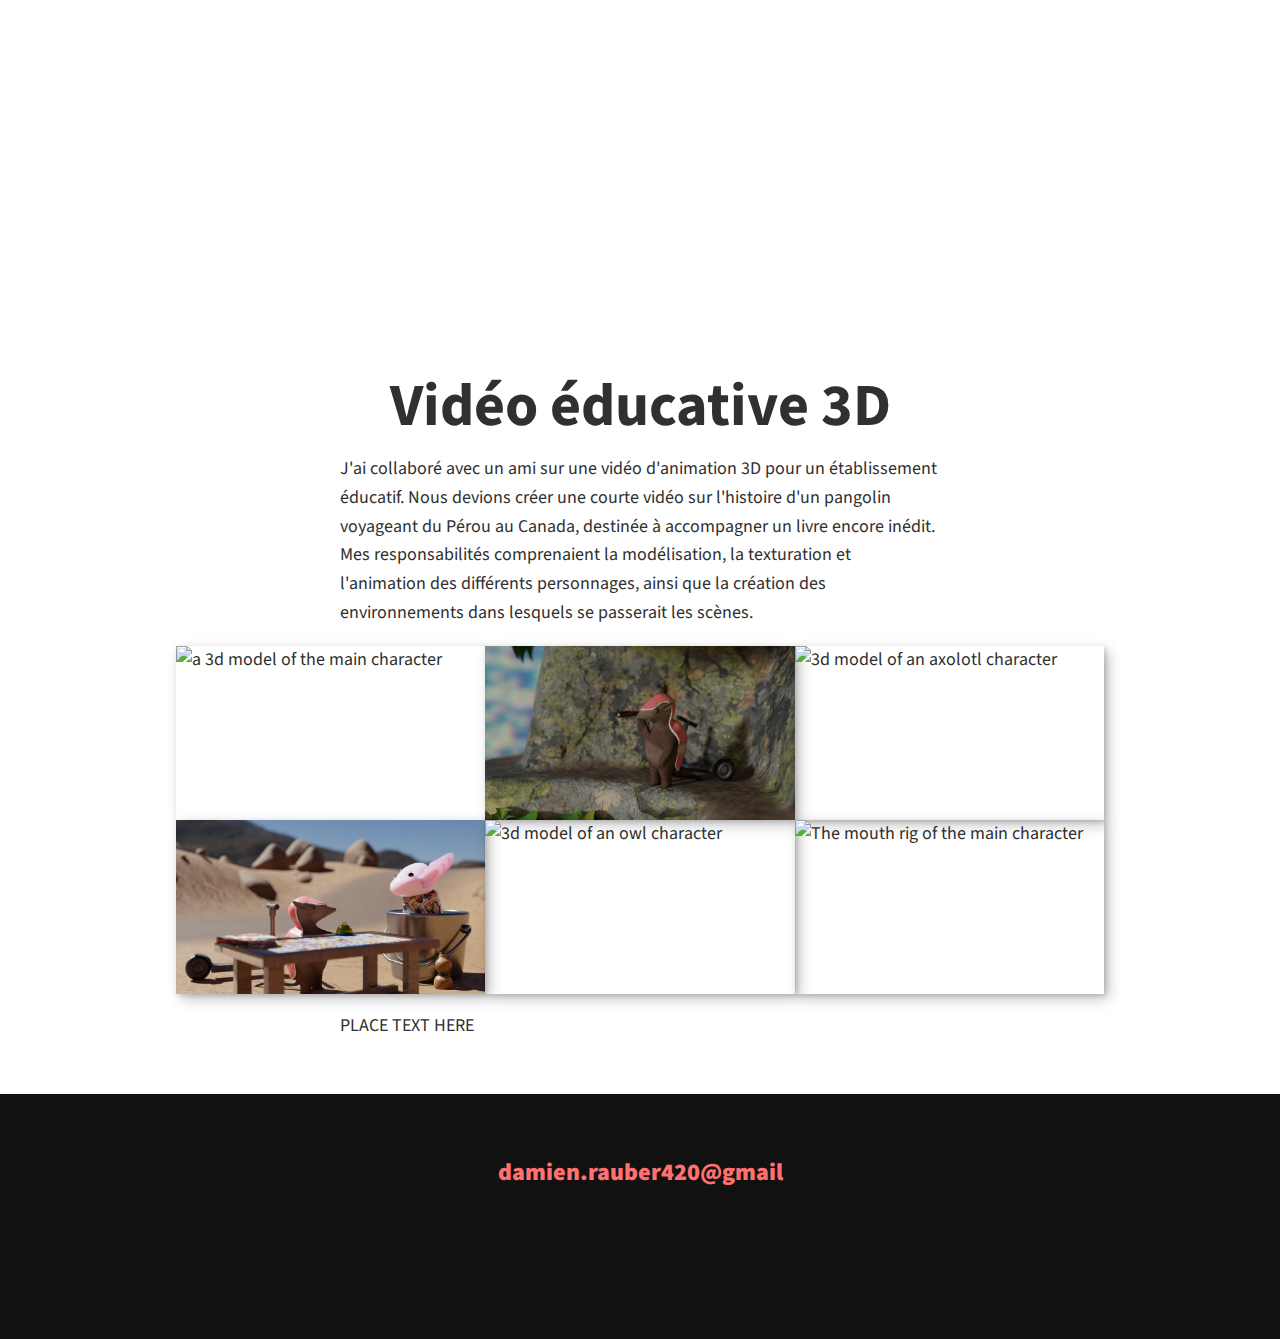
==== commit b409438a: "more images" ====
--- a/3d_modeling_page.html
+++ b/3d_modeling_page.html
@@ -84,7 +84,27 @@
 			</model-viewer>
 		
 		</div>
-	 
+	 <div class="portfolio-item-individual">
+			<div>
+				<h2 class="portfolio_item_title">Vidéo éducative 3D</h2>
+			</div>
+			<p>J'ai collaboré avec un ami sur une vidéo d'animation 3D pour un établissement éducatif.
+			Nous devions créer une courte vidéo sur l'histoire d'un pangolin voyageant du Pérou au Canada,
+			destinée à accompagner un livre encore inédit. Mes responsabilités comprenaient la modélisation, la texturation et l'animation
+			des différents personnages, ainsi que la création des environnements dans lesquels se passerait les scènes.</p>
+			
+			<div class="portfolio">
+				<img src="assets/images/portfolio_works/newer_Quirqui.png" alt="a 3d model of the main character" class="portfolio_item_image">
+				<img src="assets/images/portfolio_works/cliff_scene.png" alt="a scene on a cliffside" class="portfolio_item_image">
+				<img src="assets/images/portfolio_works/axolotl.png" alt="3d model of an axolotl character" class="portfolio_item_image">
+				<img src="assets/images/portfolio_works/mexico_scene.png" alt="a scene in mexico" class="portfolio_item_image">
+				<img src="assets/images/portfolio_works/owl.png" alt="3d model of an owl character" class="portfolio_item_image">
+				<img src="assets/images/portfolio_works/mouth_rig.gif" alt="The mouth rig of the main character" class="portfolio_item_image">
+			</div>
+			
+			<p>PLACE TEXT HERE</p>
+			
+		</div>
 	 <!-- Footer -->
 	 <footer class="footer">
 		<a href="mailto:damien.rauber420@gmail.com" class="footer__link">damien.rauber420@gmail</a>
